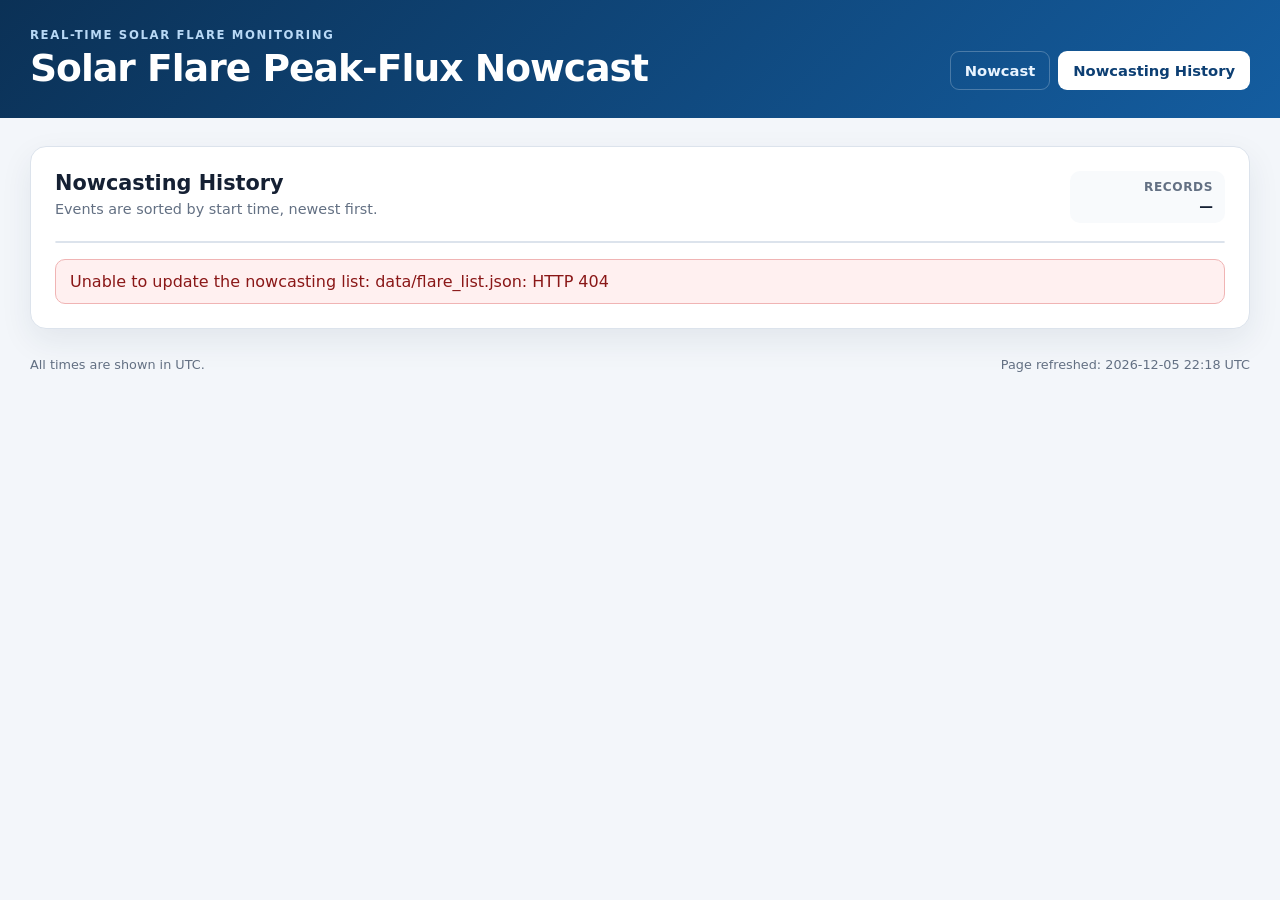
==== nowcasting-list.html @ 6e269511 "Add files via upload" ====
<!doctype html>
<html lang="en">
<head>
  <meta charset="utf-8">
  <meta name="viewport" content="width=device-width, initial-scale=1">
  <meta name="description" content="Solar flare peak-flux nowcasting event list">
  <title>Nowcasting History | Solar Flare Peak-Flux Nowcast</title>
  <link rel="stylesheet" href="assets/css/style.css">
  <script src="assets/js/list.js" defer></script>
</head>
<body>
  <header class="site-header">
    <div>
      <p class="eyebrow">REAL-TIME SOLAR FLARE MONITORING</p>
      <h1>Solar Flare Peak-Flux Nowcast</h1>
    </div>
    <nav aria-label="Main navigation">
      <a class="nav-link" href="index.html">Nowcast</a>
      <a class="nav-link active" href="nowcasting-list.html">Nowcasting History</a>
    </nav>
  </header>

  <main class="page-shell">
    <section class="card list-card" aria-labelledby="list-title">
      <div class="section-heading">
        <div>
          <h2 id="list-title">Nowcasting History</h2>
          <p>Events are sorted by start time, newest first.</p>
        </div>
        <div class="update-box">
          <span>Records</span>
          <strong id="record-count">—</strong>
        </div>
      </div>

      <div class="table-wrap">
        <table id="flare-table">
          <thead></thead>
          <tbody></tbody>
        </table>
      </div>
      <p id="table-message" class="message" hidden></p>
    </section>
  </main>

  <footer>
    <span>All times are shown in UTC.</span>
    <span id="page-refresh-time">Page refreshed: —</span>
  </footer>
</body>
</html>
---- assets/css/style.css ----
:root {
  --bg: #f3f6fa;
  --surface: #ffffff;
  --surface-soft: #f8fafc;
  --text: #152033;
  --muted: #637083;
  --line: #dce3ec;
  --blue: #145da0;
  --blue-dark: #0d3f73;
  --red: #d62828;
  --red-soft: #fff0f0;
  --green: #177245;
  --shadow: 0 12px 32px rgba(25, 45, 72, 0.08);
}

* { box-sizing: border-box; }

body {
  margin: 0;
  min-width: 320px;
  background: var(--bg);
  color: var(--text);
  font-family: Inter, ui-sans-serif, system-ui, -apple-system, BlinkMacSystemFont, "Segoe UI", sans-serif;
}

a { color: inherit; }

.site-header {
  display: flex;
  align-items: flex-end;
  justify-content: space-between;
  gap: 32px;
  padding: 28px max(24px, calc((100vw - 1220px) / 2));
  background: linear-gradient(135deg, #0b3156, #145da0);
  color: #fff;
}

.site-header h1 {
  margin: 4px 0 0;
  font-size: clamp(1.45rem, 3vw, 2.35rem);
  letter-spacing: -0.025em;
}

.eyebrow {
  margin: 0;
  color: #b9d9f6;
  font-size: 0.73rem;
  font-weight: 800;
  letter-spacing: 0.14em;
}

nav {
  display: flex;
  gap: 8px;
  flex-wrap: wrap;
}

.nav-link {
  padding: 10px 14px;
  border: 1px solid rgba(255,255,255,0.24);
  border-radius: 9px;
  color: #e9f4ff;
  text-decoration: none;
  font-size: 0.92rem;
  font-weight: 700;
}

.nav-link:hover,
.nav-link.active {
  background: #fff;
  color: var(--blue-dark);
}

.page-shell {
  width: min(1220px, calc(100% - 32px));
  margin: 28px auto;
}

.card {
  border: 1px solid var(--line);
  border-radius: 16px;
  background: var(--surface);
  box-shadow: var(--shadow);
}

.chart-card,
.list-card { padding: 24px; }

.status-card {
  margin-top: 20px;
  padding: 22px 24px;
}

.section-heading {
  display: flex;
  align-items: flex-start;
  justify-content: space-between;
  gap: 24px;
  margin-bottom: 8px;
}

.section-heading h2 {
  margin: 0;
  font-size: 1.3rem;
}

.section-heading p {
  margin: 6px 0 0;
  color: var(--muted);
  font-size: 0.9rem;
}

.update-box {
  min-width: 155px;
  padding: 9px 12px;
  border-radius: 10px;
  background: var(--surface-soft);
  text-align: right;
}

.update-box span,
.detail-item span {
  display: block;
  color: var(--muted);
  font-size: 0.76rem;
  font-weight: 700;
  text-transform: uppercase;
  letter-spacing: 0.045em;
}

.update-box strong {
  display: block;
  margin-top: 4px;
  font-size: 0.86rem;
}

.chart {
  width: 100%;
  height: 560px;
}

.state-line {
  display: flex;
  align-items: center;
  gap: 12px;
  font-size: 1.05rem;
  font-weight: 700;
}

.state-badge {
  display: inline-flex;
  align-items: center;
  min-height: 32px;
  padding: 6px 12px;
  border-radius: 999px;
  font-size: 0.9rem;
}

.state-none {
  background: #edf1f5;
  color: #465467;
}

.state-activate {
  background: var(--red-soft);
  color: var(--red);
}

.latest-flare-title {
  margin: 22px 0 0;
  color: var(--text);
  font-size: 1rem;
  font-weight: 800;
  letter-spacing: 0.01em;
}

.flare-details {
  display: grid;
  grid-template-columns: repeat(4, minmax(0, 1fr));
  gap: 14px;
  margin-top: 18px;
}

.detail-item {
  min-width: 0;
  padding: 14px;
  border: 1px solid var(--line);
  border-radius: 12px;
  background: var(--surface-soft);
}

.detail-item strong {
  display: block;
  margin-top: 7px;
  overflow-wrap: anywhere;
  font-size: 0.95rem;
}

.table-wrap {
  width: 100%;
  margin-top: 18px;
  overflow-x: auto;
  border: 1px solid var(--line);
  border-radius: 12px;
}

table {
  width: 100%;
  min-width: 1000px;
  border-collapse: collapse;
  font-size: 0.85rem;
}

thead { background: #eaf1f8; }

th,
td {
  padding: 12px 14px;
  border-bottom: 1px solid var(--line);
  text-align: left;
  white-space: nowrap;
}

th {
  color: #31465d;
  font-size: 0.76rem;
  letter-spacing: 0.035em;
  text-transform: uppercase;
}

tbody tr:nth-child(even) { background: #fafbfd; }
tbody tr:hover { background: #eef6ff; }
tbody tr:last-child td { border-bottom: 0; }

.numeric { font-variant-numeric: tabular-nums; }
.pending { color: #8a5a00; font-weight: 700; }
.empty-value { color: #9aa5b2; }

.message {
  margin: 16px 0 0;
  padding: 12px 14px;
  border: 1px solid #f0b4b4;
  border-radius: 10px;
  background: var(--red-soft);
  color: #8a1717;
}

footer {
  display: flex;
  justify-content: space-between;
  gap: 20px;
  width: min(1220px, calc(100% - 32px));
  margin: 0 auto 28px;
  color: var(--muted);
  font-size: 0.8rem;
}

@media (max-width: 800px) {
  .site-header {
    align-items: flex-start;
    flex-direction: column;
    padding: 22px 20px;
  }

  .page-shell { width: min(100% - 20px, 1220px); margin-top: 16px; }
  .chart-card, .list-card, .status-card { padding: 16px; }
  .section-heading { flex-direction: column; }
  .update-box { width: 100%; text-align: left; }
  .chart { height: 480px; }
  .flare-details { grid-template-columns: 1fr 1fr; }
  footer { flex-direction: column; width: calc(100% - 24px); }
}

@media (max-width: 520px) {
  .flare-details { grid-template-columns: 1fr; }
  .chart { height: 430px; }
}
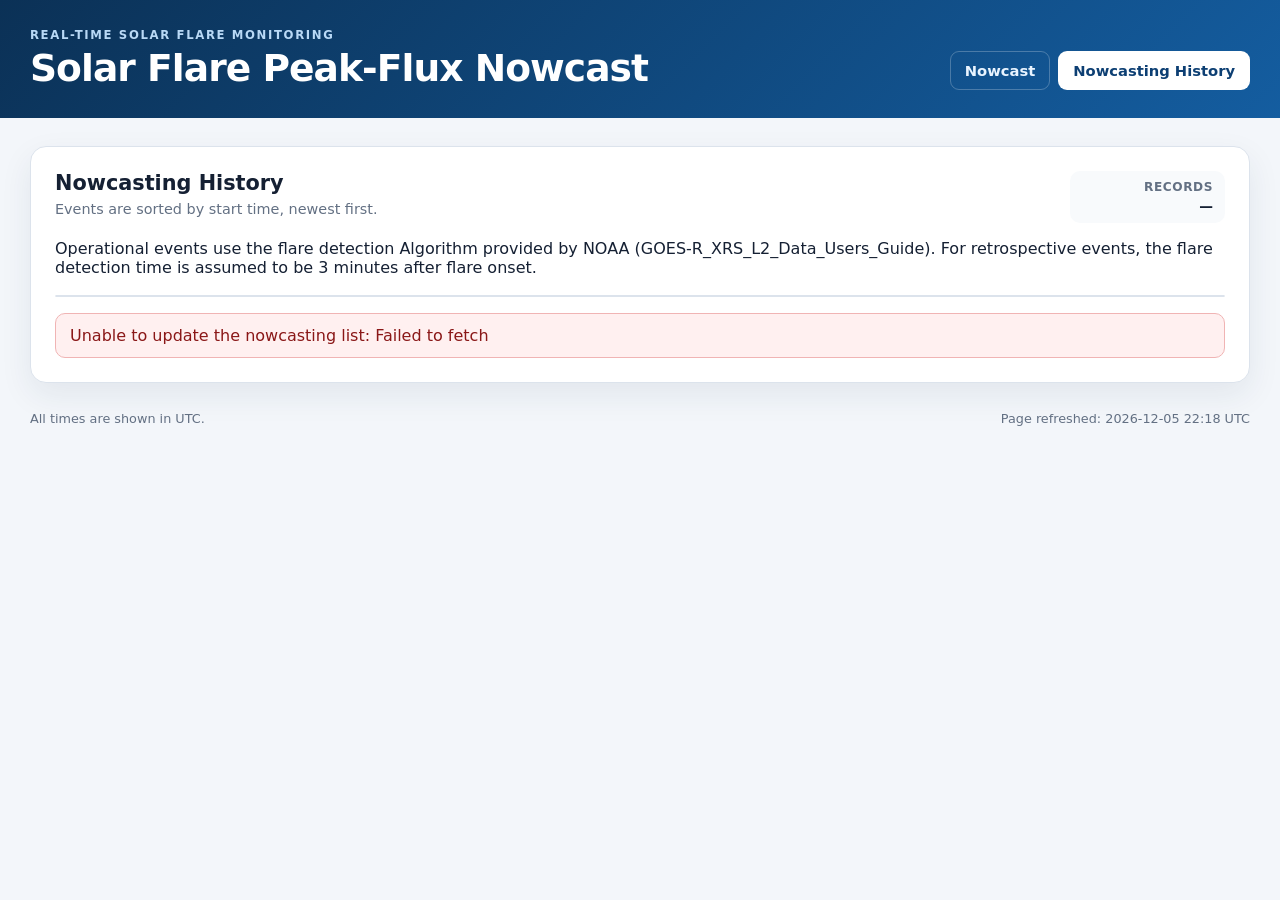
==== commit af77dcb8: "Update nowcasting-list.html" ====
--- a/nowcasting-list.html
+++ b/nowcasting-list.html
@@ -33,6 +33,11 @@
         </div>
       </div>
 
+      <p class="list-method-note">
+        Operational events use the flare detection Algorithm provided by NOAA (GOES-R_XRS_L2_Data_Users_Guide). 
+        For retrospective events, the flare detection time is assumed to be 3 minutes after flare onset.
+      </p>
+
       <div class="table-wrap">
         <table id="flare-table">
           <thead></thead>
--- a/assets/css/style.css
+++ b/assets/css/style.css
@@ -118,8 +118,7 @@
   text-align: right;
 }
 
-.update-box span,
-.detail-item span {
+.update-box span {
   display: block;
   color: var(--muted);
   font-size: 0.76rem;
@@ -166,35 +165,6 @@
   color: var(--red);
 }
 
-.latest-flare-title {
-  margin: 22px 0 0;
-  color: var(--text);
-  font-size: 1rem;
-  font-weight: 800;
-  letter-spacing: 0.01em;
-}
-
-.flare-details {
-  display: grid;
-  grid-template-columns: repeat(4, minmax(0, 1fr));
-  gap: 14px;
-  margin-top: 18px;
-}
-
-.detail-item {
-  min-width: 0;
-  padding: 14px;
-  border: 1px solid var(--line);
-  border-radius: 12px;
-  background: var(--surface-soft);
-}
-
-.detail-item strong {
-  display: block;
-  margin-top: 7px;
-  overflow-wrap: anywhere;
-  font-size: 0.95rem;
-}
 
 .table-wrap {
   width: 100%;
@@ -247,12 +217,52 @@
 
 footer {
   display: flex;
+  align-items: flex-end;
   justify-content: space-between;
-  gap: 20px;
+  gap: 28px;
   width: min(1220px, calc(100% - 32px));
   margin: 0 auto 28px;
   color: var(--muted);
   font-size: 0.8rem;
+}
+
+.developer-block {
+  display: flex;
+  flex-direction: column;
+  gap: 3px;
+}
+
+.developer-block p {
+  margin: 0;
+}
+
+.developer-label {
+  margin-bottom: 3px;
+  color: var(--text);
+  font-size: 0.72rem;
+  font-weight: 800;
+  letter-spacing: 0.06em;
+  text-transform: uppercase;
+}
+
+.developer-names {
+  color: var(--text);
+  font-size: 0.9rem;
+  font-weight: 700;
+}
+
+.developer-affiliation {
+  font-size: 0.78rem;
+}
+
+.developer-names sup,
+.developer-affiliation sup {
+  font-size: 0.7em;
+  vertical-align: super;
+}
+
+#page-refresh-time {
+  white-space: nowrap;
 }
 
 @media (max-width: 800px) {
@@ -267,11 +277,10 @@
   .section-heading { flex-direction: column; }
   .update-box { width: 100%; text-align: left; }
   .chart { height: 480px; }
-  .flare-details { grid-template-columns: 1fr 1fr; }
-  footer { flex-direction: column; width: calc(100% - 24px); }
+  footer {align-items: flex-start; flex-direction: column; width: calc(100% - 24px);
+}
 }
 
 @media (max-width: 520px) {
-  .flare-details { grid-template-columns: 1fr; }
   .chart { height: 430px; }
 }
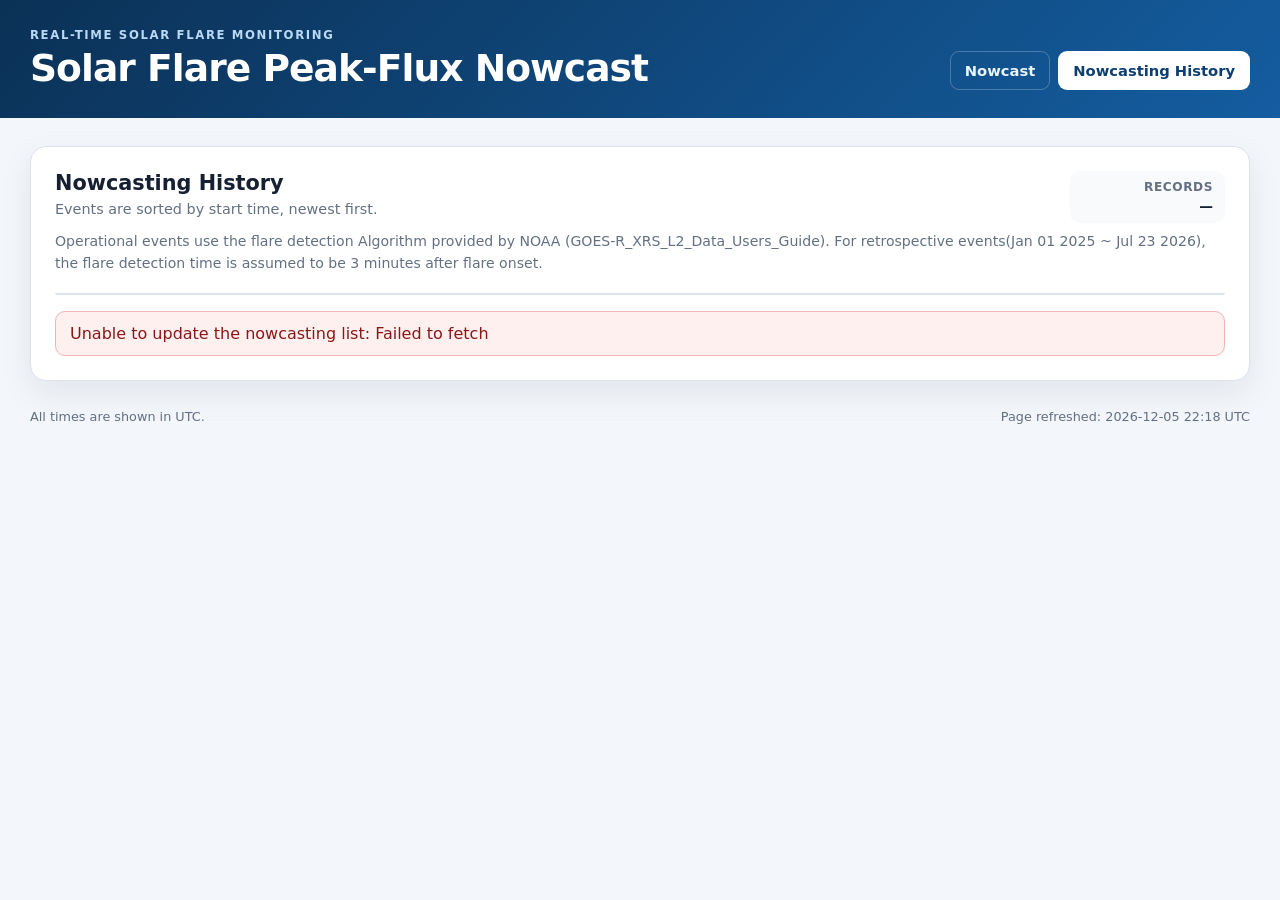
==== commit 2194bcc0: "Update nowcasting-list.html" ====
--- a/nowcasting-list.html
+++ b/nowcasting-list.html
@@ -35,7 +35,7 @@
 
       <p class="list-method-note">
         Operational events use the flare detection Algorithm provided by NOAA (GOES-R_XRS_L2_Data_Users_Guide). 
-        For retrospective events, the flare detection time is assumed to be 3 minutes after flare onset.
+        For retrospective events(Jan 01 2025 ~ Jul 23 2026), the flare detection time is assumed to be 3 minutes after flare onset.
       </p>
 
       <div class="table-wrap">
--- a/assets/css/style.css
+++ b/assets/css/style.css
@@ -9,7 +9,12 @@
   --blue-dark: #0d3f73;
   --red: #d62828;
   --red-soft: #fff0f0;
+  --orange: #a85400;
+  --orange-soft: #fff4e7;
+  --purple: #7048a8;
+  --purple-soft: #f3edfb;
   --green: #177245;
+  --green-soft: #eaf7f0;
   --shadow: 0 12px 32px rgba(25, 45, 72, 0.08);
 }
 
@@ -88,18 +93,23 @@
 
 .status-card {
   margin-top: 20px;
-  padding: 22px 24px;
-}
-
-.section-heading {
+  padding: 24px;
+}
+
+.section-heading,
+.status-heading {
   display: flex;
   align-items: flex-start;
   justify-content: space-between;
   gap: 24px;
+}
+
+.section-heading {
   margin-bottom: 8px;
 }
 
-.section-heading h2 {
+.section-heading h2,
+.status-heading h2 {
   margin: 0;
   font-size: 1.3rem;
 }
@@ -141,30 +151,87 @@
 .state-line {
   display: flex;
   align-items: center;
-  gap: 12px;
-  font-size: 1.05rem;
-  font-weight: 700;
+  gap: 10px;
+  color: var(--muted);
+  font-size: 0.84rem;
+  font-weight: 750;
 }
 
 .state-badge {
   display: inline-flex;
   align-items: center;
-  min-height: 32px;
-  padding: 6px 12px;
+  min-height: 34px;
+  padding: 7px 14px;
   border-radius: 999px;
-  font-size: 0.9rem;
-}
-
-.state-none {
+  font-size: 0.88rem;
+  font-weight: 800;
+  letter-spacing: 0.01em;
+  white-space: nowrap;
+}
+
+.state-monitoring {
   background: #edf1f5;
   color: #465467;
 }
 
-.state-activate {
+.state-start,
+.state-rise {
+  background: var(--orange-soft);
+  color: var(--orange);
+}
+
+.state-peak {
   background: var(--red-soft);
   color: var(--red);
 }
 
+.state-decline {
+  background: var(--purple-soft);
+  color: var(--purple);
+}
+
+.state-ended {
+  background: var(--green-soft);
+  color: var(--green);
+}
+
+.state-impaired,
+.state-unavailable {
+  background: #ece7f0;
+  color: #5c4967;
+}
+
+.flare-details {
+  display: grid;
+  grid-template-columns: repeat(3, minmax(0, 1fr));
+  gap: 12px;
+  margin-top: 18px;
+}
+
+.detail-item {
+  min-width: 0;
+  padding: 14px 15px;
+  border: 1px solid var(--line);
+  border-radius: 11px;
+  background: var(--surface-soft);
+}
+
+.detail-item span {
+  display: block;
+  color: var(--muted);
+  font-size: 0.75rem;
+  font-weight: 750;
+  letter-spacing: 0.035em;
+  text-transform: uppercase;
+}
+
+.detail-item strong {
+  display: block;
+  margin-top: 6px;
+  overflow-wrap: anywhere;
+  font-size: 0.94rem;
+  font-variant-numeric: tabular-nums;
+}
 
 .table-wrap {
   width: 100%;
@@ -232,9 +299,7 @@
   gap: 3px;
 }
 
-.developer-block p {
-  margin: 0;
-}
+.developer-block p { margin: 0; }
 
 .developer-label {
   margin-bottom: 3px;
@@ -251,9 +316,7 @@
   font-weight: 700;
 }
 
-.developer-affiliation {
-  font-size: 0.78rem;
-}
+.developer-affiliation { font-size: 0.78rem; }
 
 .developer-names sup,
 .developer-affiliation sup {
@@ -261,9 +324,19 @@
   vertical-align: super;
 }
 
-#page-refresh-time {
-  white-space: nowrap;
-}
+#page-refresh-time { white-space: nowrap; }
+
+.list-method-note {
+  margin: 4px 0 18px;
+  color: var(--muted);
+  font-size: 0.88rem;
+  line-height: 1.55;
+}
+
+.prediction-group-header { text-align: center; }
+
+.mode-operational,
+.mode-retrospective { font-weight: 700; }
 
 @media (max-width: 800px) {
   .site-header {
@@ -272,15 +345,44 @@
     padding: 22px 20px;
   }
 
-  .page-shell { width: min(100% - 20px, 1220px); margin-top: 16px; }
-  .chart-card, .list-card, .status-card { padding: 16px; }
-  .section-heading { flex-direction: column; }
-  .update-box { width: 100%; text-align: left; }
+  .page-shell {
+    width: min(100% - 20px, 1220px);
+    margin-top: 16px;
+  }
+
+  .chart-card,
+  .list-card,
+  .status-card { padding: 16px; }
+
+  .section-heading,
+  .status-heading {
+    align-items: stretch;
+    flex-direction: column;
+  }
+
+  .update-box {
+    width: 100%;
+    text-align: left;
+  }
+
+  .state-line {
+    justify-content: space-between;
+  }
+
+  .flare-details {
+    grid-template-columns: repeat(2, minmax(0, 1fr));
+  }
+
   .chart { height: 480px; }
-  footer {align-items: flex-start; flex-direction: column; width: calc(100% - 24px);
-}
+
+  footer {
+    align-items: flex-start;
+    flex-direction: column;
+    width: calc(100% - 24px);
+  }
 }
 
 @media (max-width: 520px) {
   .chart { height: 430px; }
-}
+  .flare-details { grid-template-columns: 1fr; }
+}
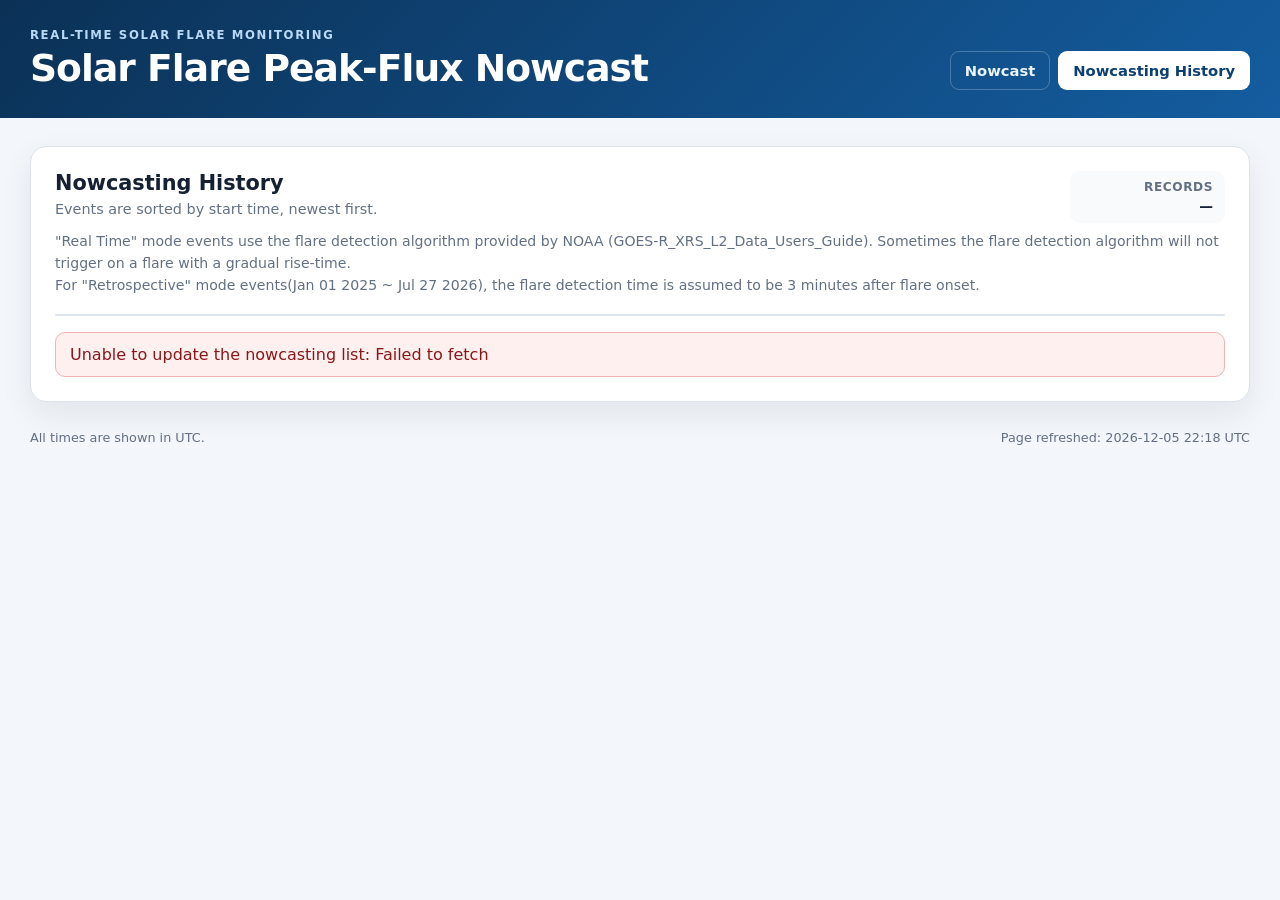
==== commit 6b13865e: "Update nowcasting-list.html" ====
--- a/nowcasting-list.html
+++ b/nowcasting-list.html
@@ -34,8 +34,9 @@
       </div>
 
       <p class="list-method-note">
-        Operational events use the flare detection Algorithm provided by NOAA (GOES-R_XRS_L2_Data_Users_Guide). 
-        For retrospective events(Jan 01 2025 ~ Jul 23 2026), the flare detection time is assumed to be 3 minutes after flare onset.
+        "Real Time" mode events use the flare detection algorithm provided by NOAA (GOES-R_XRS_L2_Data_Users_Guide). 
+        Sometimes the flare detection algorithm will not trigger on a flare with a gradual rise-time.<br>
+        For "Retrospective" mode events(Jan 01 2025 ~ Jul 27 2026), the flare detection time is assumed to be 3 minutes after flare onset.
       </p>
 
       <div class="table-wrap">
--- a/assets/css/style.css
+++ b/assets/css/style.css
@@ -174,6 +174,13 @@
   color: #465467;
 }
 
+.latest-flare-title {
+  margin: 18px 0 12px;
+  font-size: 18px;
+  font-weight: 700;
+  color: #14213d;
+}
+
 .state-start,
 .state-rise {
   background: var(--orange-soft);
@@ -216,7 +223,7 @@
   background: var(--surface-soft);
 }
 
-.detail-item span {
+.detail-item > span {
   display: block;
   color: var(--muted);
   font-size: 0.75rem;
@@ -231,6 +238,37 @@
   overflow-wrap: anywhere;
   font-size: 0.94rem;
   font-variant-numeric: tabular-nums;
+}
+
+.flux-value {
+  display: inline-flex;
+  align-items: baseline;
+  gap: 0.3em;
+  margin-top: 6px;
+  white-space: nowrap;
+
+  font-family: inherit;
+  font-size: 0.94rem;
+  font-weight: 700;
+  font-variant-numeric: tabular-nums;
+}
+
+.detail-item .flux-value strong {
+  display: inline;
+  margin-top: 0;
+  overflow-wrap: normal;
+  font-size: inherit;
+  font-weight: inherit;
+}
+
+.detail-item .flux-value .flux-unit {
+  display: inline;
+  color: inherit;
+  font-family: inherit;
+  font-size: inherit;
+  font-weight: inherit;
+  letter-spacing: normal;
+  text-transform: none;
 }
 
 .table-wrap {
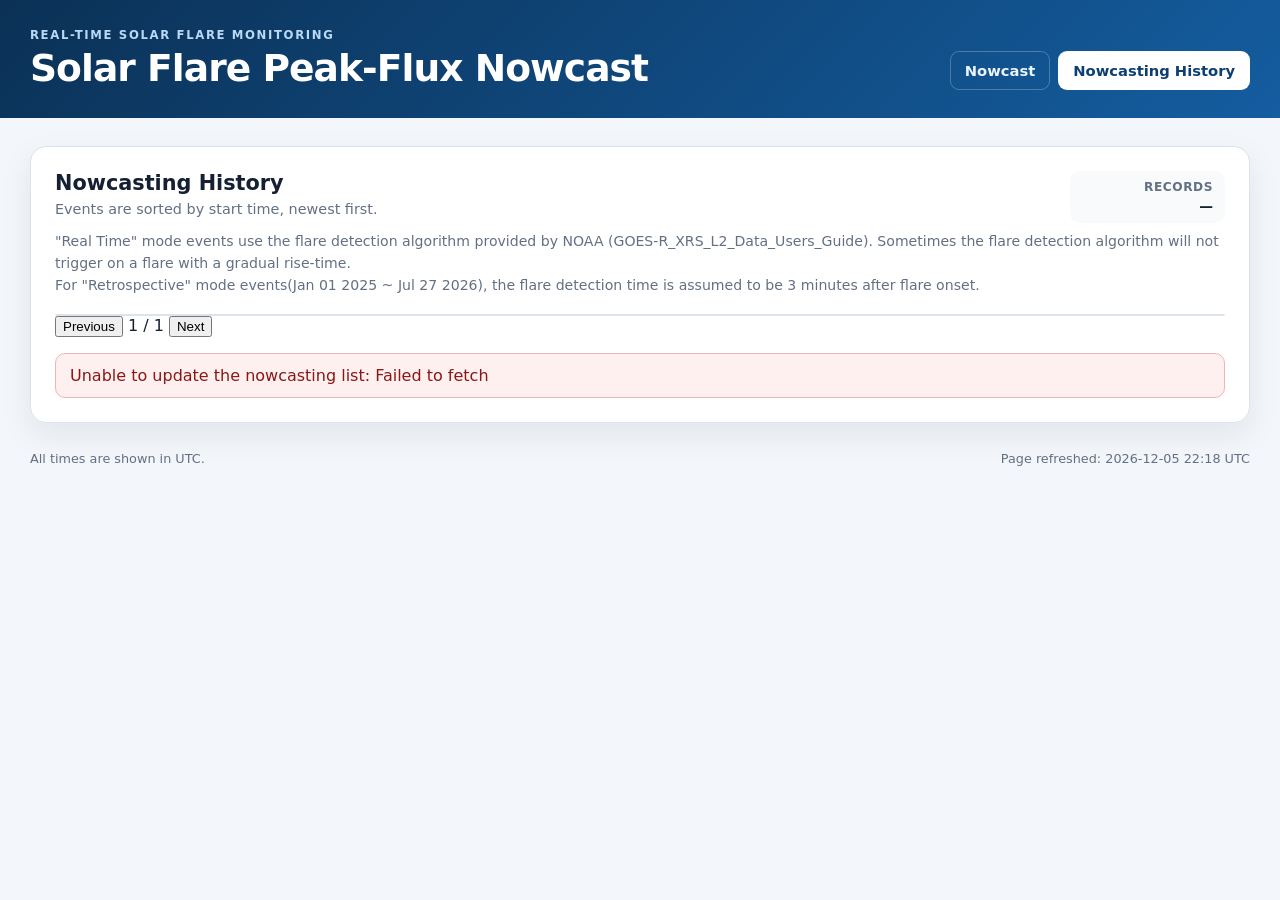
==== commit 309c591b: "Update nowcasting-list.html" ====
--- a/nowcasting-list.html
+++ b/nowcasting-list.html
@@ -45,6 +45,13 @@
           <tbody></tbody>
         </table>
       </div>
+
+      <div class="pagination-controls">
+        <button id="prev-page" type="button">Previous</button>
+        <span id="page-info">1 / 1</span>
+        <button id="next-page" type="button">Next</button>
+      </div>
+      
       <p id="table-message" class="message" hidden></p>
     </section>
   </main>
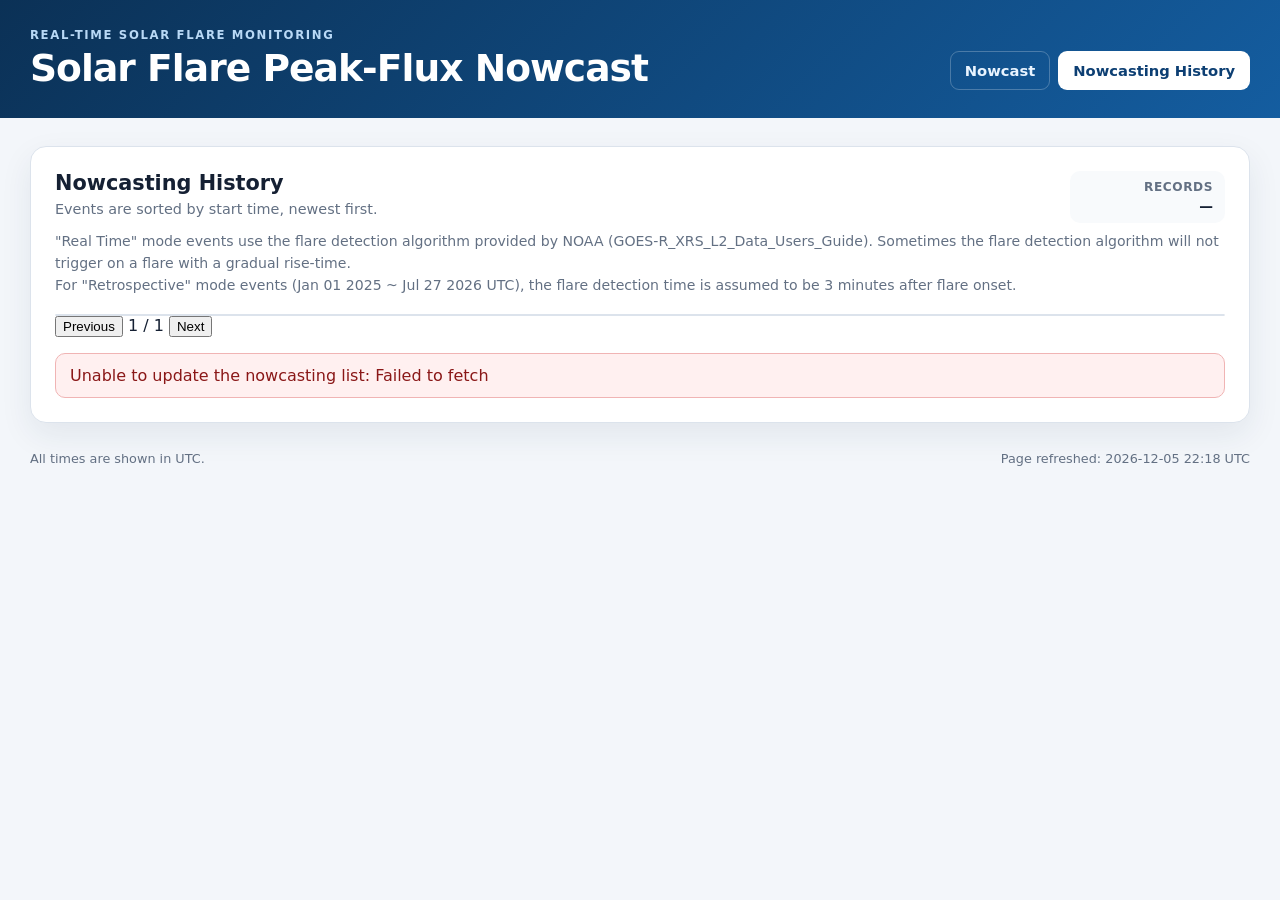
==== commit 2750c9f7: "Update nowcasting-list.html" ====
--- a/nowcasting-list.html
+++ b/nowcasting-list.html
@@ -36,7 +36,7 @@
       <p class="list-method-note">
         "Real Time" mode events use the flare detection algorithm provided by NOAA (GOES-R_XRS_L2_Data_Users_Guide). 
         Sometimes the flare detection algorithm will not trigger on a flare with a gradual rise-time.<br>
-        For "Retrospective" mode events(Jan 01 2025 ~ Jul 27 2026), the flare detection time is assumed to be 3 minutes after flare onset.
+        For "Retrospective" mode events (Jan 01 2025 ~ Jul 27 2026 UTC), the flare detection time is assumed to be 3 minutes after flare onset.
       </p>
 
       <div class="table-wrap">
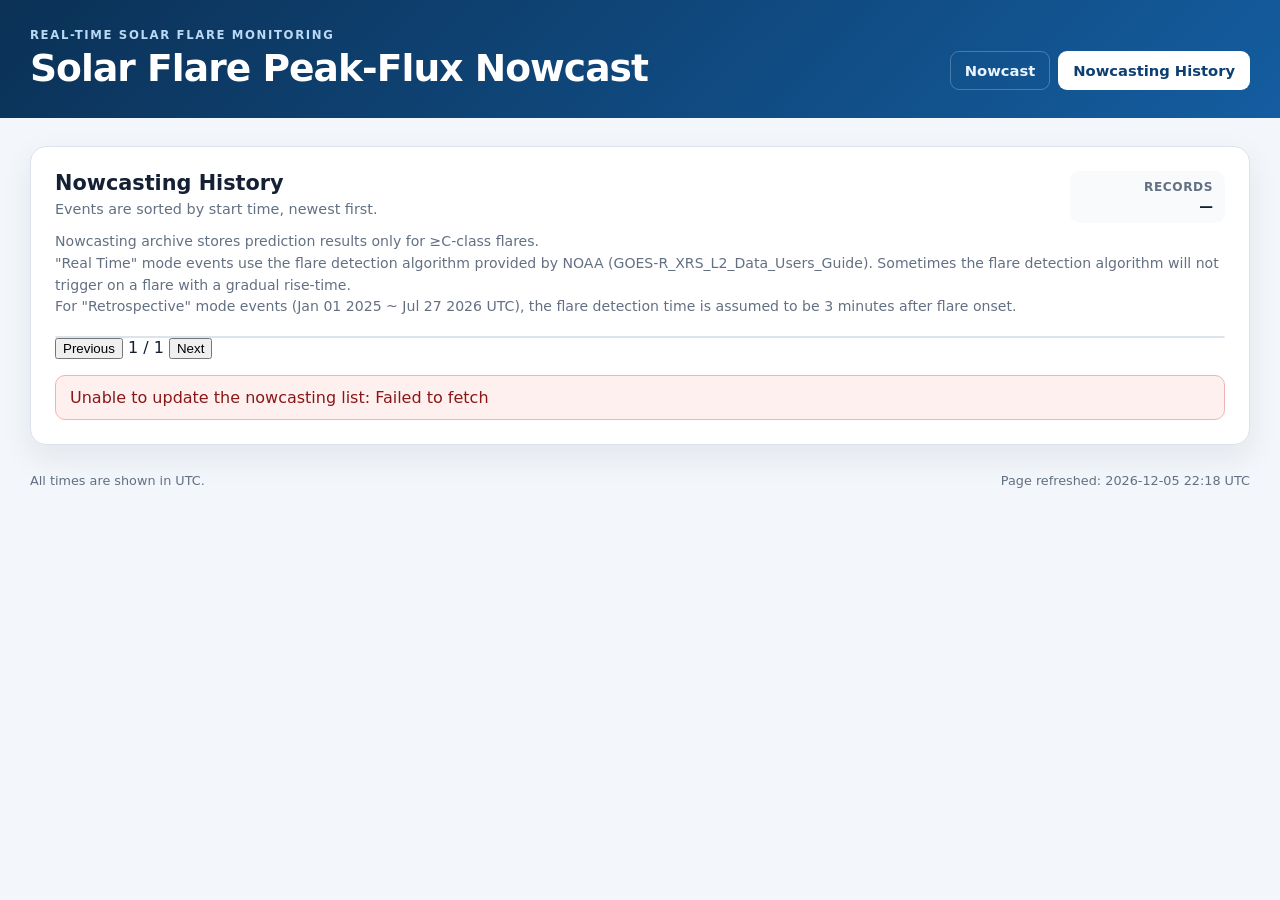
==== commit 9327749b: "Update nowcasting-list.html" ====
--- a/nowcasting-list.html
+++ b/nowcasting-list.html
@@ -34,6 +34,7 @@
       </div>
 
       <p class="list-method-note">
+        Nowcasting archive stores prediction results only for ≥C-class flares.<br>
         "Real Time" mode events use the flare detection algorithm provided by NOAA (GOES-R_XRS_L2_Data_Users_Guide). 
         Sometimes the flare detection algorithm will not trigger on a flare with a gradual rise-time.<br>
         For "Retrospective" mode events (Jan 01 2025 ~ Jul 27 2026 UTC), the flare detection time is assumed to be 3 minutes after flare onset.
--- a/assets/css/style.css
+++ b/assets/css/style.css
@@ -143,9 +143,100 @@
   font-size: 0.86rem;
 }
 
+.chart-grid {
+  display: grid;
+  grid-template-columns: minmax(0, 2.15fr) minmax(320px, 0.95fr);
+  gap: 18px;
+  align-items: start;
+  margin-top: 18px;
+}
+
+.chart-panel {
+  min-width: 0;
+  padding: 16px;
+  border: 1px solid var(--line);
+  border-radius: 13px;
+  background: var(--surface-soft);
+}
+
+.chart-panel-heading {
+  display: flex;
+  align-items: flex-start;
+  justify-content: space-between;
+  gap: 14px;
+  min-height: 48px;
+}
+
+.chart-panel-heading h3 {
+  margin: 0;
+  font-size: 1.02rem;
+}
+
+.chart-panel-heading p {
+  margin: 4px 0 0;
+  color: var(--muted);
+  font-size: 0.8rem;
+}
+
+.series-key {
+  display: inline-flex;
+  align-items: center;
+  gap: 7px;
+  flex: 0 0 auto;
+  color: var(--muted);
+  font-size: 0.76rem;
+  font-weight: 800;
+}
+
+.series-key::before {
+  width: 18px;
+  height: 4px;
+  border-radius: 999px;
+  content: "";
+}
+
+.series-key-observed::before { background: var(--blue); }
+.series-key-prediction::before { background: var(--red); }
+
 .chart {
   width: 100%;
-  height: 560px;
+  height: 500px;
+}
+
+.prediction-summary {
+  display: grid;
+  gap: 9px;
+  margin-top: 8px;
+  padding-top: 14px;
+  border-top: 1px solid #efcaca;
+  color: var(--red);
+}
+
+.prediction-summary-item {
+  display: grid;
+  grid-template-columns: minmax(0, 1fr) auto;
+  column-gap: 8px;
+  align-items: baseline;
+}
+
+.prediction-summary-item > span {
+  font-size: 0.78rem;
+  font-weight: 800;
+  letter-spacing: 0.025em;
+  text-transform: uppercase;
+}
+
+.prediction-summary-item strong {
+  font-size: 0.94rem;
+  font-variant-numeric: tabular-nums;
+  text-align: right;
+}
+
+.prediction-summary-item small {
+  grid-column: 2;
+  color: #a71f1f;
+  font-size: 0.72rem;
+  text-align: right;
 }
 
 .state-line {
@@ -373,7 +464,7 @@
 
 .prediction-group-header { text-align: center; }
 
-.mode-operational,
+.mode-real-time,
 .mode-retrospective { font-weight: 700; }
 
 @media (max-width: 800px) {
@@ -411,6 +502,10 @@
     grid-template-columns: repeat(2, minmax(0, 1fr));
   }
 
+  .chart-grid {
+    grid-template-columns: 1fr;
+  }
+
   .chart { height: 480px; }
 
   footer {
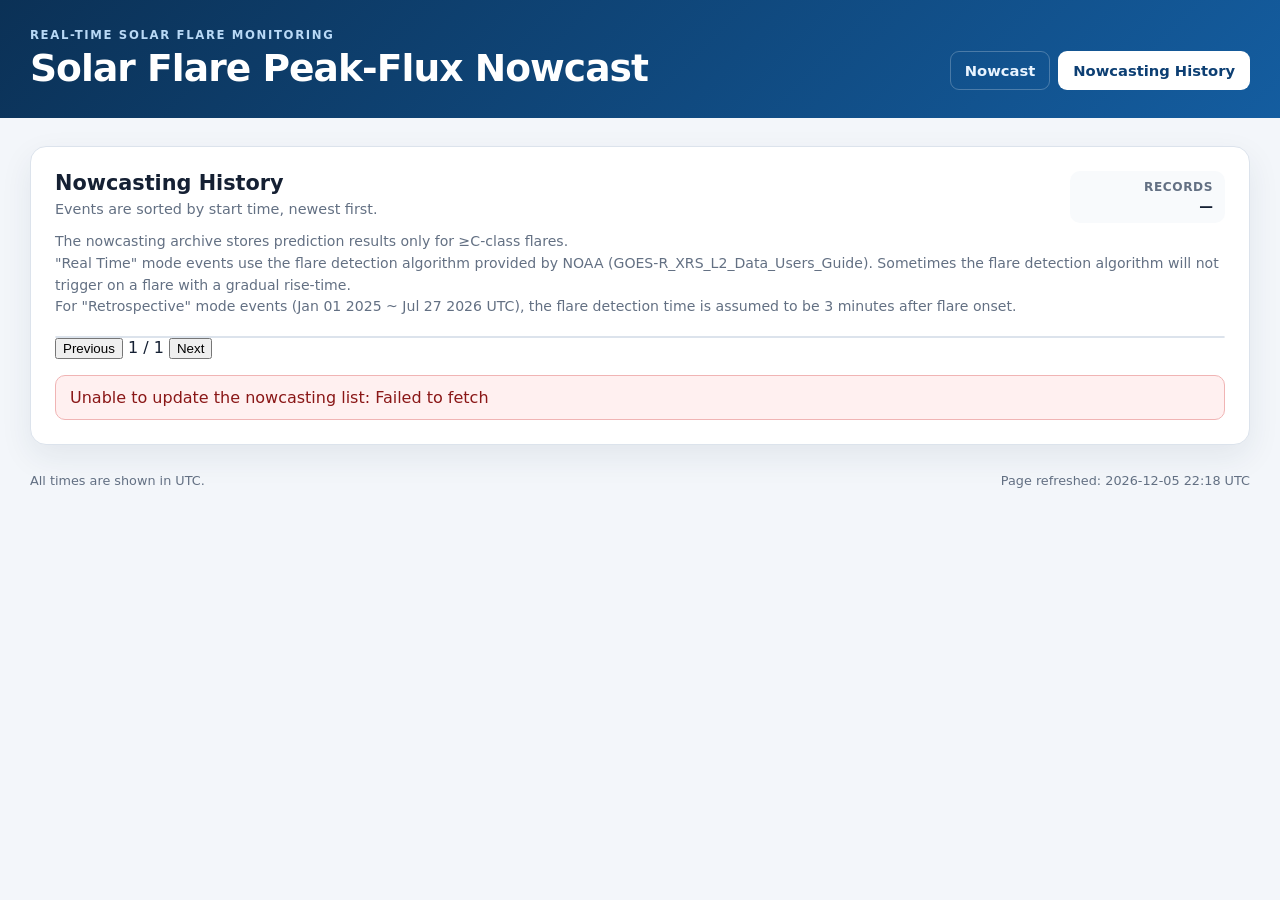
==== commit 7d67ff7c: "Update nowcasting-list.html" ====
--- a/nowcasting-list.html
+++ b/nowcasting-list.html
@@ -34,7 +34,7 @@
       </div>
 
       <p class="list-method-note">
-        Nowcasting archive stores prediction results only for ≥C-class flares.<br>
+        The nowcasting archive stores prediction results only for ≥C-class flares.<br>
         "Real Time" mode events use the flare detection algorithm provided by NOAA (GOES-R_XRS_L2_Data_Users_Guide). 
         Sometimes the flare detection algorithm will not trigger on a flare with a gradual rise-time.<br>
         For "Retrospective" mode events (Jan 01 2025 ~ Jul 27 2026 UTC), the flare detection time is assumed to be 3 minutes after flare onset.
